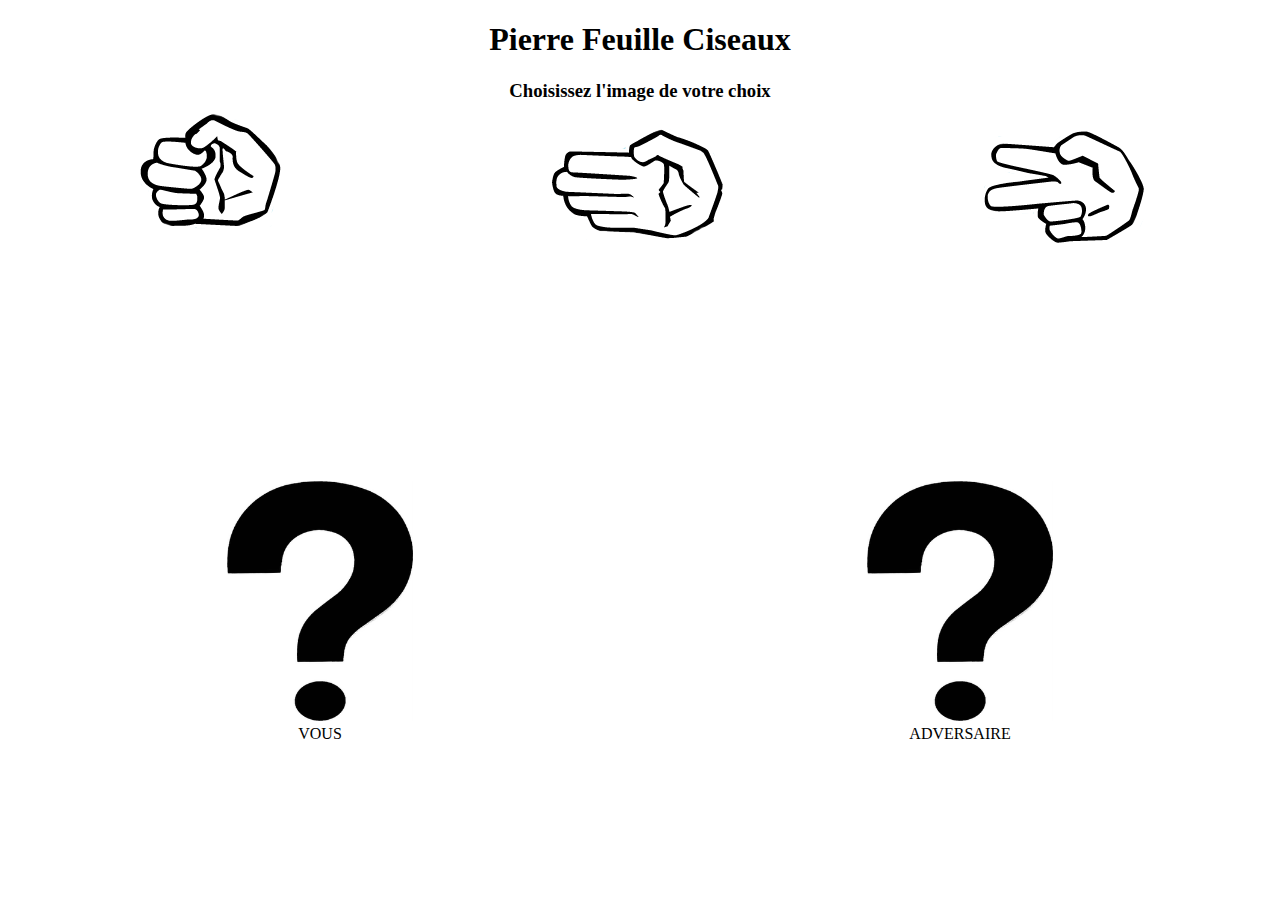
==== index.html @ d887a352 "Initial commit" ====
<!DOCTYPE html>
<html lang="en">
<head>
    <meta charset="UTF-8">
    <meta name="viewport" content="width=device-width, initial-scale=1.0">
    <meta http-equiv="X-UA-Compatible" content="ie=edge">
    <link rel="stylesheet" href="index.css">
    
    <title>ひ ふ み</title>
</head>
<body>
    <h1>Pierre Feuille Ciseaux</h1>
    <h3>Choisissez l'image de votre choix</h3>

    <div class="container-shifumi">
        <div onclick="change('pierre')"><img src="images/pierre.png" alt=""></div>
        <div onclick="change('feuille')"><img src="images/feuille.png" alt=""></div>
        <div onclick="change('ciseaux')"><img src="images/ciseaux.png" alt=""></div>
    </div>

    <div class="container2">
        <div  class="box-joueur" id="joueur">
            <div><img id="imageJoueur" src="images/interrogation.png" alt=""></div>
            <div>VOUS</div>
            <p id="compteurJoueur"></p>
        </div>

        <div class="box-joueur" id="adversaire">
            <div><img id="imageOrdi" src="images/interrogation.png" alt=""></div>
            <div>ADVERSAIRE</div>
            <p id="compteurOrdi"></p>
        </div>
    </div>

    <div class="statut">
        <h3></h3>
    </div>

    <script src="app.js" type="text/javascript">
    
    </script>
</body>
</html>
---- index.css ----
body{
    margin: 0;
    padding: 0;
    text-align: center;
}

.container-shifumi {
    display:flex; 
    flex-direction: row; 
    justify-content: space-around; 
    align-items: center;
    height:20vh;
    width: 100%;
    margin-bottom: 20vh;
}

.container-shifumi div {
    height: 35vh;
}

.container-shifumi div img {
    height: auto;
}

.container2 {
    display:flex; 
    flex-direction: row; 
    justify-content: space-between; 
    align-items: center;
    width: 100%;
} 

.container2 .box-joueur {
    display:flex;
    flex-direction: column;
    justify-content: center;
    align-items : center;
    width: 100%;
}

.container2 .box-joueur img {
    width: 60%;
    height: auto;
}

.compteuJoueur {
    background-color: green;
}

.compteurOrdi  {
    background-color: red;
}
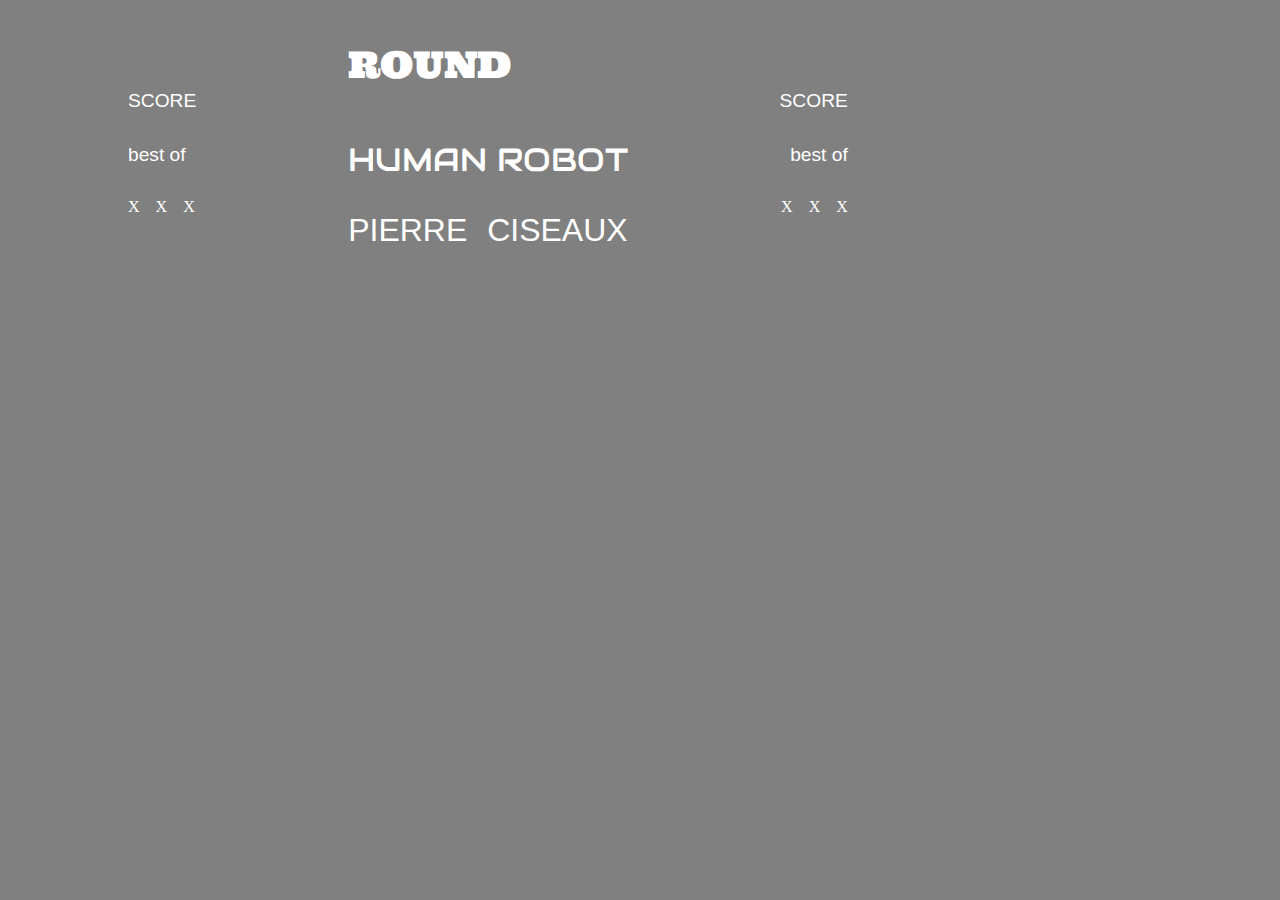
==== commit 133295d4: "upgrade" ====
--- a/index.html
+++ b/index.html
@@ -1,16 +1,55 @@
 <!DOCTYPE html>
-<html lang="en">
+<html lang="fr">
 <head>
     <meta charset="UTF-8">
     <meta name="viewport" content="width=device-width, initial-scale=1.0">
     <meta http-equiv="X-UA-Compatible" content="ie=edge">
-    <link rel="stylesheet" href="index.css">
-    
-    <title>ひ ふ み</title>
+    <link rel="stylesheet" href="style/style.css">
+    <title>Shi-Fu-Mi!</title>
 </head>
 <body>
-    <h1>Pierre Feuille Ciseaux</h1>
-    <h3>Choisissez l'image de votre choix</h3>
+
+    <div id="score">
+        <div id="scoreHuman">
+            <h4>SCORE</h4>
+            <h5>best of</h5>
+            <ul id="humanStars">
+                <li id="humanStar1">X</li>
+                <li id="humanStar2">X</li>
+                <li id="humanStar3">X</li>
+            </ul>
+        </div>
+
+        <div id="round">
+            <div id="roundNumber">
+                <h1>ROUND</h1>
+            </div>
+            <div id="playersChoice">
+                <div class="humanChoice">
+                    <h2>HUMAN</h2>
+                    <h3 id="humanChoice">PIERRE</h3>
+                </div>
+                <div class="robotChoice">
+                    <h2>ROBOT</h2>
+                    <h3 id="robotChoice">CISEAUX</h3>
+                </div>
+            </div>
+        </div>
+
+        <div id="scoreRobot">
+            <h4>SCORE</h4>
+            <h5>best of</h5>
+            <ul id="robotStars">
+                <li id="robotStar3">X</li>
+                <li id="robotStar2">X</li>
+                <li id="robotStar1">X</li>
+            </ul>
+        </div>
+
+    </div>
+<!-- 
+    <h1></h1>
+    <h3>Fais ton choix !</h3>
 
     <div class="container-shifumi">
         <div onclick="change('pierre')"><img src="images/pierre.png" alt=""></div>
@@ -22,13 +61,13 @@
         <div  class="box-joueur" id="joueur">
             <div><img id="imageJoueur" src="images/interrogation.png" alt=""></div>
             <div>VOUS</div>
-            <p id="compteurJoueur"></p>
+            <p id="compteurJoueur">0</p>
         </div>
 
         <div class="box-joueur" id="adversaire">
             <div><img id="imageOrdi" src="images/interrogation.png" alt=""></div>
             <div>ADVERSAIRE</div>
-            <p id="compteurOrdi"></p>
+            <p id="compteurOrdi">0</p>
         </div>
     </div>
 
@@ -38,6 +77,6 @@
 
     <script src="app.js" type="text/javascript">
     
-    </script>
+    </script> -->
 </body>
 </html>--- a/style/style.css
+++ b/style/style.css
@@ -0,0 +1,134 @@
+@import url("https://fonts.googleapis.com/css?family=Ultra&display=swap");
+@import url("https://fonts.googleapis.com/css?family=Audiowide&display=swap");
+
+body {
+  margin: 0;
+  padding: 0;
+  width: 100vw;
+  height: 100vh;
+  background-color: grey;
+}
+
+#score {
+  width: 86vw;
+  height: 30vh;
+  margin: 0 8em;
+  color: #fff;
+  display: -webkit-box;
+  display: -ms-flexbox;
+  display: flex;
+  -webkit-box-orient: horizontal;
+  -webkit-box-direction: normal;
+      -ms-flex-flow: row nowrap;
+          flex-flow: row nowrap;
+}
+
+#score #scoreHuman {
+  margin-top: 4em;
+  width: 20%;
+  height: 100%;
+  text-align: left;
+}
+
+#score #scoreHuman h4 {
+  font: 1.2em "Fira Sans", sans-serif;
+}
+
+#score #scoreHuman h5 {
+  font: 1.2em "Fira Sans", sans-serif;
+}
+
+#score #scoreHuman #humanStars {
+  list-style-type: none;
+  display: -webkit-box;
+  display: -ms-flexbox;
+  display: flex;
+  -webkit-box-orient: horizontal;
+  -webkit-box-direction: normal;
+      -ms-flex-direction: row;
+          flex-direction: row;
+  -webkit-box-pack: start;
+      -ms-flex-pack: start;
+          justify-content: flex-start;
+  padding-left: 0;
+}
+
+#score #scoreHuman #humanStars li {
+  padding-right: 1em;
+}
+
+#score #round {
+  margin-top: 1em;
+}
+
+#score #round #roundNumber h1 {
+  font: 2.3em "Ultra", sans-serif;
+}
+
+#score #round #playersChoice {
+  display: -webkit-box;
+  display: -ms-flexbox;
+  display: flex;
+  -webkit-box-orient: horizontal;
+  -webkit-box-direction: normal;
+      -ms-flex-direction: row;
+          flex-direction: row;
+}
+
+#score #round #playersChoice .humanChoice {
+  text-align: left;
+}
+
+#score #round #playersChoice .humanChoice h2 {
+  font: 2em "Audiowide", cursive;
+}
+
+#score #round #playersChoice .humanChoice h3 {
+  font: 2em "Anton", sans-serif;
+}
+
+#score #round #playersChoice .robotChoice {
+  text-align: right;
+}
+
+#score #round #playersChoice .robotChoice h2 {
+  font: 2em "Audiowide", cursive;
+}
+
+#score #round #playersChoice .robotChoice h3 {
+  font: 2em "Anton", sans-serif;
+}
+
+#score #scoreRobot {
+  margin-top: 4em;
+  width: 20%;
+  height: 100%;
+  text-align: right;
+}
+
+#score #scoreRobot h4 {
+  font: 1.2em "Fira Sans", sans-serif;
+}
+
+#score #scoreRobot h5 {
+  font: 1.2em "Fira Sans", sans-serif;
+}
+
+#score #scoreRobot #robotStars {
+  list-style-type: none;
+  display: -webkit-box;
+  display: -ms-flexbox;
+  display: flex;
+  -webkit-box-orient: horizontal;
+  -webkit-box-direction: normal;
+      -ms-flex-direction: row;
+          flex-direction: row;
+  -webkit-box-pack: end;
+      -ms-flex-pack: end;
+          justify-content: flex-end;
+}
+
+#score #scoreRobot #robotStars li {
+  padding-left: 1em;
+}
+/*# sourceMappingURL=style.css.map */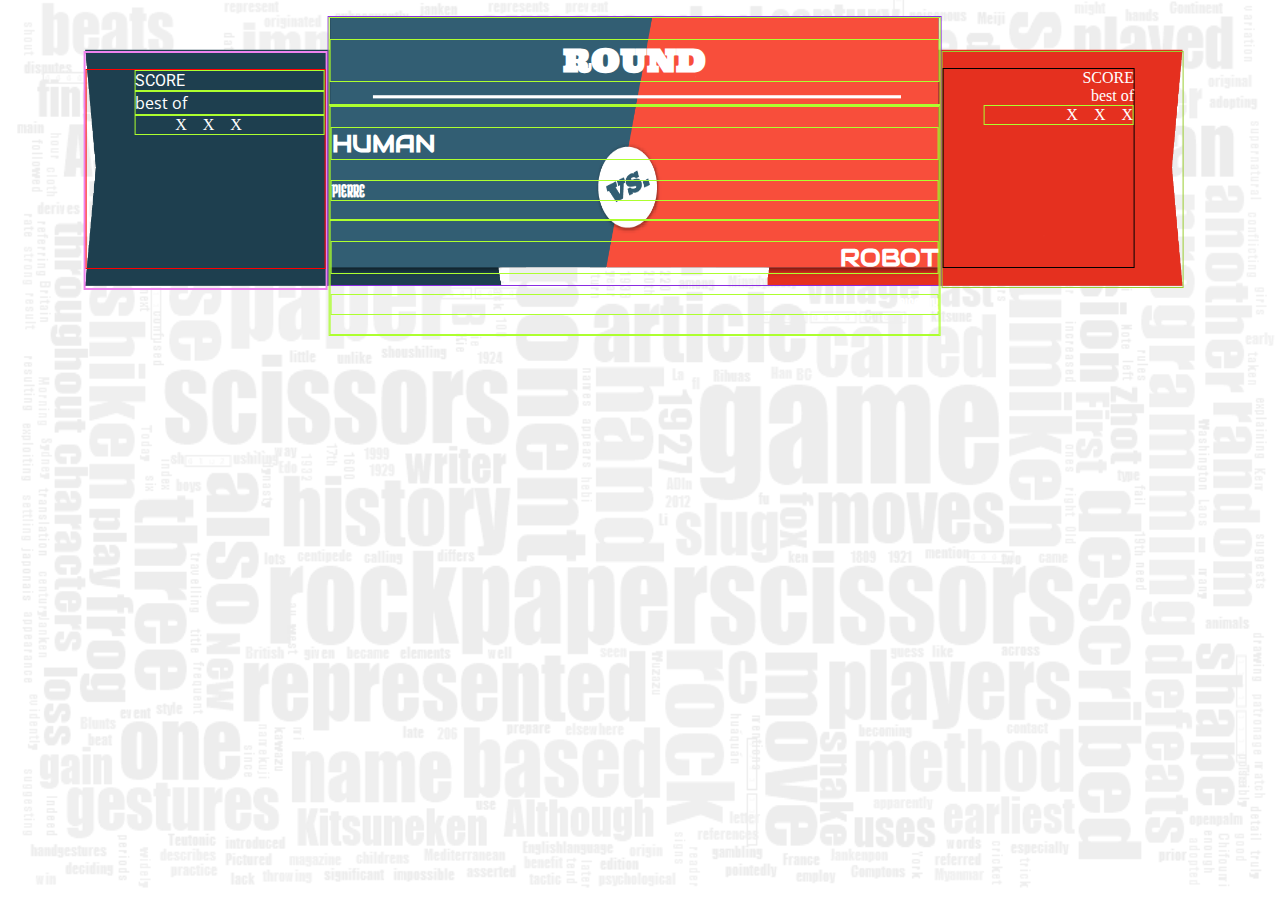
==== commit a36a17fd: "up" ====
--- a/index.html
+++ b/index.html
@@ -1,5 +1,5 @@
 <!DOCTYPE html>
-<html lang="fr">
+<html lang="en">
 <head>
     <meta charset="UTF-8">
     <meta name="viewport" content="width=device-width, initial-scale=1.0">
@@ -9,41 +9,54 @@
 </head>
 <body>
 
-    <div id="score">
-        <div id="scoreHuman">
-            <h4>SCORE</h4>
-            <h5>best of</h5>
-            <ul id="humanStars">
-                <li id="humanStar1">X</li>
-                <li id="humanStar2">X</li>
-                <li id="humanStar3">X</li>
-            </ul>
-        </div>
+    <div id="panel">
 
-        <div id="round">
-            <div id="roundNumber">
-                <h1>ROUND</h1>
+            <img src="./style/pictures/scorebg.png" alt="Display score panel">
+            
+            <div id="score">
+
+                <div id="scoreHuman">
+                    <ul id="human">
+                        <li id="humanTitle">SCORE</li>
+                        <li id="humanBestOf">best of</li>
+                        <ul id="humanStars">
+                            <li id="humanStar1">X</li>
+                            <li id="humanStar2">X</li>
+                            <li id="humanStar3">X</li>
+                        </ul>
+                    </ul>
+                </div>
+
+                <div id="round">
+                    <div id="roundNumber">
+                        <h1>ROUND</h1>
+                    </div>
+                    <div id="playersChoice">
+                        <div id="humanChoice">
+                            <h2>HUMAN</h2>
+                            <h3 id="humanChoice">PIERRE</h3>
+                        </div>
+                        <div id="robotChoice">
+                            <h2>ROBOT</h2>
+                            <h3 id="robotChoice">CISEAUX</h3>
+                        </div>
+                    </div>
+                </div>
+
+                <div id="scoreRobot">
+                    <ul id="robot">
+                        <li class="robotTitle">SCORE</li>
+                        <li class="robotBestOf">best of</li>
+                        <ul id="robotStars">
+                            <li id="robotStar3">X</li>
+                            <li id="robotStar2">X</li>
+                            <li id="robotStar1">X</li>
+                        </ul>
+                    </ul>
+                </div>
+
             </div>
-            <div id="playersChoice">
-                <div class="humanChoice">
-                    <h2>HUMAN</h2>
-                    <h3 id="humanChoice">PIERRE</h3>
-                </div>
-                <div class="robotChoice">
-                    <h2>ROBOT</h2>
-                    <h3 id="robotChoice">CISEAUX</h3>
-                </div>
-            </div>
-        </div>
 
-        <div id="scoreRobot">
-            <h4>SCORE</h4>
-            <h5>best of</h5>
-            <ul id="robotStars">
-                <li id="robotStar3">X</li>
-                <li id="robotStar2">X</li>
-                <li id="robotStar1">X</li>
-            </ul>
         </div>
 
     </div>
--- a/style/style.css
+++ b/style/style.css
@@ -1,71 +1,75 @@
 @import url("https://fonts.googleapis.com/css?family=Ultra&display=swap");
+@import url("https://fonts.googleapis.com/css?family=Roboto:900&display=swap");
+@import url("https://fonts.googleapis.com/css?family=Open+Sans+Condensed:300&display=swap");
 @import url("https://fonts.googleapis.com/css?family=Audiowide&display=swap");
-
+@import url("https://fonts.googleapis.com/css?family=Medula+One&display=swap");
 body {
+  background: url(./pictures/wordcloud.png) no-repeat;
+  background-size: 100% 100%;
   margin: 0;
   padding: 0;
-  width: 100vw;
-  height: 100vh;
-  background-color: grey;
+  width: 99vw;
+  height: 98vh;
 }
 
-#score {
+#panel {
+  position: relative;
+  margin-top: 1em;
+  left: 50%;
+  -webkit-transform: translateX(-50%);
+          transform: translateX(-50%);
   width: 86vw;
   height: 30vh;
-  margin: 0 8em;
+}
+
+#panel img {
+  position: absolute;
+  width: 100%;
+  height: 100%;
+}
+
+#panel #score {
+  height: 100%;
   color: #fff;
   display: -webkit-box;
   display: -ms-flexbox;
   display: flex;
-  -webkit-box-orient: horizontal;
-  -webkit-box-direction: normal;
-      -ms-flex-flow: row nowrap;
-          flex-flow: row nowrap;
+  -ms-flex-wrap: nowrap;
+      flex-wrap: nowrap;
+  -webkit-box-pack: center;
+      -ms-flex-pack: center;
+          justify-content: center;
 }
 
-#score #scoreHuman {
-  margin-top: 4em;
-  width: 20%;
-  height: 100%;
-  text-align: left;
+#panel #score #scoreHuman {
+  width: 22%;
+  height: 87%;
+  border: solid violet 2px;
+  position: relative;
+  margin-top: 2.2em;
 }
 
-#score #scoreHuman h4 {
-  font: 1.2em "Fira Sans", sans-serif;
+#panel #score #scoreHuman #human {
+  border: solid red 1px;
+  text-align: left;
+  list-style-type: none;
+  padding-left: 3em;
+  height: 22vh;
 }
 
-#score #scoreHuman h5 {
-  font: 1.2em "Fira Sans", sans-serif;
+#panel #score #scoreHuman #human #humanTitle {
+  border: solid greenyellow 1px;
+  font-family: "Roboto", sans-serif;
 }
 
-#score #scoreHuman #humanStars {
-  list-style-type: none;
-  display: -webkit-box;
-  display: -ms-flexbox;
-  display: flex;
-  -webkit-box-orient: horizontal;
-  -webkit-box-direction: normal;
-      -ms-flex-direction: row;
-          flex-direction: row;
-  -webkit-box-pack: start;
-      -ms-flex-pack: start;
-          justify-content: flex-start;
-  padding-left: 0;
+#panel #score #scoreHuman #human #humanBestOf {
+  border: solid greenyellow 1px;
+  font-family: "Open Sans Condensed", sans-serif;
 }
 
-#score #scoreHuman #humanStars li {
-  padding-right: 1em;
-}
-
-#score #round {
-  margin-top: 1em;
-}
-
-#score #round #roundNumber h1 {
-  font: 2.3em "Ultra", sans-serif;
-}
-
-#score #round #playersChoice {
+#panel #score #scoreHuman #human #humanStars {
+  border: solid greenyellow 1px;
+  list-style-type: none;
   display: -webkit-box;
   display: -ms-flexbox;
   display: flex;
@@ -75,46 +79,88 @@
           flex-direction: row;
 }
 
-#score #round #playersChoice .humanChoice {
+#panel #score #scoreHuman #human #humanStars li {
+  padding-right: 1em;
+}
+
+#panel #score #round {
+  border: solid blueviolet 1px;
+  position: relative;
+  width: 56%;
+}
+
+#panel #score #round #roundNumber {
+  border: solid greenyellow 1px;
+}
+
+#panel #score #round #roundNumber h1 {
+  border: solid greenyellow 1px;
+  font-family: "Ultra", sans-serif;
+  text-align: center;
+}
+
+#panel #score #round #playersChoice {
+  border: solid greenyellow 1px;
+}
+
+#panel #score #round #playersChoice #humanChoice {
+  border: solid greenyellow 1px;
   text-align: left;
 }
 
-#score #round #playersChoice .humanChoice h2 {
-  font: 2em "Audiowide", cursive;
+#panel #score #round #playersChoice #humanChoice h2 {
+  border: solid greenyellow 1px;
+  font-family: "Audiowide", cursive;
 }
 
-#score #round #playersChoice .humanChoice h3 {
-  font: 2em "Anton", sans-serif;
+#panel #score #round #playersChoice #humanChoice h3 {
+  border: solid greenyellow 1px;
+  font-family: "Medula One", cursive;
 }
 
-#score #round #playersChoice .robotChoice {
+#panel #score #round #playersChoice #robotChoice {
+  border: solid greenyellow 1px;
   text-align: right;
 }
 
-#score #round #playersChoice .robotChoice h2 {
-  font: 2em "Audiowide", cursive;
+#panel #score #round #playersChoice #robotChoice h2 {
+  border: solid greenyellow 1px;
+  font-family: "Audiowide", cursive;
 }
 
-#score #round #playersChoice .robotChoice h3 {
-  font: 2em "Anton", sans-serif;
+#panel #score #round #playersChoice #robotChoice h3 {
+  border: solid greenyellow 1px;
+  font-family: "Medula One", cursive;
 }
 
-#score #scoreRobot {
-  margin-top: 4em;
-  width: 20%;
-  height: 100%;
-  text-align: right;
+#panel #score #scoreRobot {
+  width: 22%;
+  height: 87%;
+  border: solid yellowgreen 1px;
+  position: relative;
+  margin-top: 2.2em;
 }
 
-#score #scoreRobot h4 {
-  font: 1.2em "Fira Sans", sans-serif;
+#panel #score #scoreRobot #robot {
+  border: solid black 1px;
+  text-align: right;
+  list-style-type: none;
+  margin-right: 3em;
+  height: 22vh;
 }
 
-#score #scoreRobot h5 {
-  font: 1.2em "Fira Sans", sans-serif;
+#panel #score #scoreRobot #robot #robotTitle {
+  border: solid greenyellow 1px;
+  font-family: "Roboto", sans-serif;
 }
 
-#score #scoreRobot #robotStars {
+#panel #score #scoreRobot #robot #robotBestOf {
+  border: solid greenyellow 1px;
+  font-family: "Open Sans Condensed", sans-serif;
+}
+
+#panel #score #scoreRobot #robot #robotStars {
+  border: solid greenyellow 1px;
   list-style-type: none;
   display: -webkit-box;
   display: -ms-flexbox;
@@ -128,7 +174,7 @@
           justify-content: flex-end;
 }
 
-#score #scoreRobot #robotStars li {
+#panel #score #scoreRobot #robot #robotStars li {
   padding-left: 1em;
 }
 /*# sourceMappingURL=style.css.map */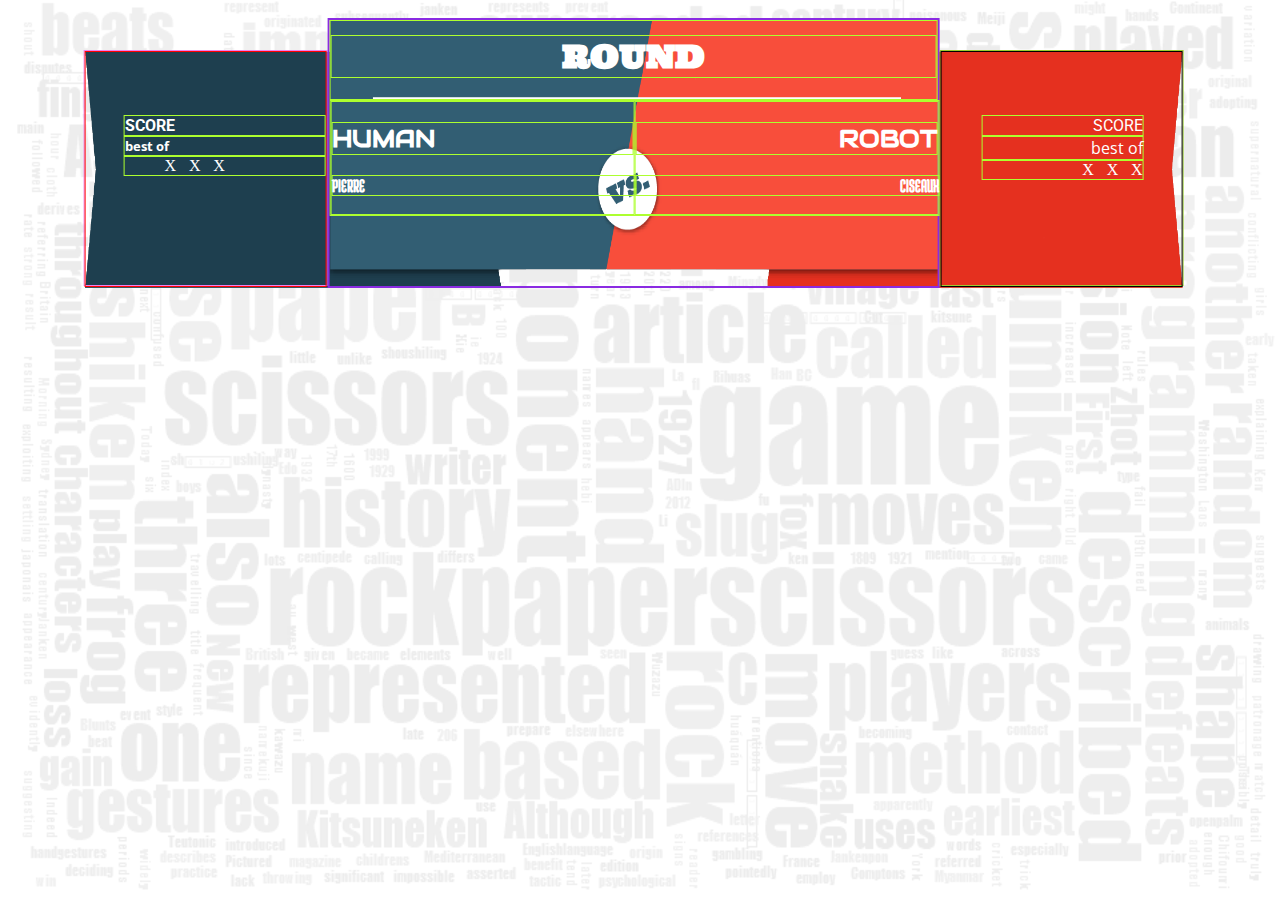
==== commit 9dd1bd92: "up" ====
--- a/index.html
+++ b/index.html
@@ -2,55 +2,55 @@
 <html lang="en">
 <head>
     <meta charset="UTF-8">
-    <meta name="viewport" content="width=device-width, initial-scale=1.0">
+    <meta name="viewport" content="wclassth=device-wclassth, initial-scale=1.0">
     <meta http-equiv="X-UA-Compatible" content="ie=edge">
     <link rel="stylesheet" href="style/style.css">
     <title>Shi-Fu-Mi!</title>
 </head>
 <body>
 
-    <div id="panel">
+    <div class="panel">
 
             <img src="./style/pictures/scorebg.png" alt="Display score panel">
             
-            <div id="score">
+            <div class="score">
 
-                <div id="scoreHuman">
-                    <ul id="human">
-                        <li id="humanTitle">SCORE</li>
-                        <li id="humanBestOf">best of</li>
-                        <ul id="humanStars">
-                            <li id="humanStar1">X</li>
-                            <li id="humanStar2">X</li>
-                            <li id="humanStar3">X</li>
+                <div class="scoreHuman">
+                    <div class="human">
+                        <h4 class="humanTitle">SCORE</h4>
+                        <h5 class="humanBestOf">best of</h5>
+                        <ul class="humanStars">
+                            <li class="humanStar1">X</li>
+                            <li class="humanStar2">X</li>
+                            <li class="humanStar3">X</li>
                         </ul>
-                    </ul>
+                    </div>
                 </div>
 
-                <div id="round">
-                    <div id="roundNumber">
+                <div class="round">
+                    <div class="roundNumber">
                         <h1>ROUND</h1>
                     </div>
-                    <div id="playersChoice">
-                        <div id="humanChoice">
+                    <div class="playersChoice">
+                        <div class="humanChoice">
                             <h2>HUMAN</h2>
-                            <h3 id="humanChoice">PIERRE</h3>
+                            <h3 class="humanChoice">PIERRE</h3>
                         </div>
-                        <div id="robotChoice">
+                        <div class="robotChoice">
                             <h2>ROBOT</h2>
-                            <h3 id="robotChoice">CISEAUX</h3>
+                            <h3 class="robotChoice">CISEAUX</h3>
                         </div>
                     </div>
                 </div>
 
-                <div id="scoreRobot">
-                    <ul id="robot">
+                <div class="scoreRobot">
+                    <ul class="robot">
                         <li class="robotTitle">SCORE</li>
                         <li class="robotBestOf">best of</li>
-                        <ul id="robotStars">
-                            <li id="robotStar3">X</li>
-                            <li id="robotStar2">X</li>
-                            <li id="robotStar1">X</li>
+                        <ul class="robotStars">
+                            <li class="robotStar3">X</li>
+                            <li class="robotStar2">X</li>
+                            <li class="robotStar1">X</li>
                         </ul>
                     </ul>
                 </div>
@@ -71,16 +71,16 @@
     </div>
 
     <div class="container2">
-        <div  class="box-joueur" id="joueur">
-            <div><img id="imageJoueur" src="images/interrogation.png" alt=""></div>
+        <div  class="box-joueur" class="joueur">
+            <div><img class="imageJoueur" src="images/interrogation.png" alt=""></div>
             <div>VOUS</div>
-            <p id="compteurJoueur">0</p>
+            <p class="compteurJoueur">0</p>
         </div>
 
-        <div class="box-joueur" id="adversaire">
-            <div><img id="imageOrdi" src="images/interrogation.png" alt=""></div>
+        <div class="box-joueur" class="adversaire">
+            <div><img class="imageOrdi" src="images/interrogation.png" alt=""></div>
             <div>ADVERSAIRE</div>
-            <p id="compteurOrdi">0</p>
+            <p class="compteurOrdi">0</p>
         </div>
     </div>
 
--- a/style/style.css
+++ b/style/style.css
@@ -12,9 +12,9 @@
   height: 98vh;
 }
 
-#panel {
-  position: relative;
-  margin-top: 1em;
+.panel {
+  position: relative;
+  margin-top: 2vh;
   left: 50%;
   -webkit-transform: translateX(-50%);
           transform: translateX(-50%);
@@ -22,13 +22,13 @@
   height: 30vh;
 }
 
-#panel img {
+.panel img {
   position: absolute;
   width: 100%;
   height: 100%;
 }
 
-#panel #score {
+.panel .score {
   height: 100%;
   color: #fff;
   display: -webkit-box;
@@ -41,33 +41,37 @@
           justify-content: center;
 }
 
-#panel #score #scoreHuman {
-  width: 22%;
-  height: 87%;
-  border: solid violet 2px;
-  position: relative;
-  margin-top: 2.2em;
-}
-
-#panel #score #scoreHuman #human {
+.panel .score .scoreHuman {
+  position: relative;
+  width: 19.5vw;
+  height: 26vh;
+  border: solid violet 1px;
+  margin-top: 3.5vh;
+}
+
+.panel .score .scoreHuman .human {
   border: solid red 1px;
   text-align: left;
   list-style-type: none;
-  padding-left: 3em;
-  height: 22vh;
-}
-
-#panel #score #scoreHuman #human #humanTitle {
+  padding-left: 3vw;
+  height: 100%;
+}
+
+.panel .score .scoreHuman .human .humanTitle {
   border: solid greenyellow 1px;
   font-family: "Roboto", sans-serif;
-}
-
-#panel #score #scoreHuman #human #humanBestOf {
+  margin-top: 7vh;
+  margin-bottom: 0;
+}
+
+.panel .score .scoreHuman .human .humanBestOf {
   border: solid greenyellow 1px;
   font-family: "Open Sans Condensed", sans-serif;
-}
-
-#panel #score #scoreHuman #human #humanStars {
+  margin-top: 0;
+  margin-bottom: 0;
+}
+
+.panel .score .scoreHuman .human .humanStars {
   border: solid greenyellow 1px;
   list-style-type: none;
   display: -webkit-box;
@@ -77,89 +81,113 @@
   -webkit-box-direction: normal;
       -ms-flex-direction: row;
           flex-direction: row;
-}
-
-#panel #score #scoreHuman #human #humanStars li {
-  padding-right: 1em;
-}
-
-#panel #score #round {
-  border: solid blueviolet 1px;
-  position: relative;
-  width: 56%;
-}
-
-#panel #score #round #roundNumber {
-  border: solid greenyellow 1px;
-}
-
-#panel #score #round #roundNumber h1 {
+  -webkit-box-pack: start;
+      -ms-flex-pack: start;
+          justify-content: flex-start;
+  margin-top: 0;
+  margin-bottom: 0;
+}
+
+.panel .score .scoreHuman .human .humanStars li {
+  padding-right: 1vw;
+}
+
+.panel .score .round {
+  border: solid blueviolet 2px;
+  position: relative;
+  width: 49vw;
+  display: -webkit-box;
+  display: -ms-flexbox;
+  display: flex;
+  -webkit-box-orient: vertical;
+  -webkit-box-direction: normal;
+      -ms-flex-flow: column nowrap;
+          flex-flow: column nowrap;
+}
+
+.panel .score .round .roundNumber {
+  border: solid greenyellow 1px;
+}
+
+.panel .score .round .roundNumber h1 {
   border: solid greenyellow 1px;
   font-family: "Ultra", sans-serif;
   text-align: center;
-}
-
-#panel #score #round #playersChoice {
-  border: solid greenyellow 1px;
-}
-
-#panel #score #round #playersChoice #humanChoice {
+  margin-top: 1.5vh;
+}
+
+.panel .score .round .playersChoice {
+  border: solid greenyellow 1px;
+  display: -webkit-box;
+  display: -ms-flexbox;
+  display: flex;
+  width: 100%;
+}
+
+.panel .score .round .playersChoice .humanChoice {
   border: solid greenyellow 1px;
   text-align: left;
-}
-
-#panel #score #round #playersChoice #humanChoice h2 {
+  width: 100%;
+}
+
+.panel .score .round .playersChoice .humanChoice h2 {
   border: solid greenyellow 1px;
   font-family: "Audiowide", cursive;
 }
 
-#panel #score #round #playersChoice #humanChoice h3 {
+.panel .score .round .playersChoice .humanChoice h3 {
   border: solid greenyellow 1px;
   font-family: "Medula One", cursive;
 }
 
-#panel #score #round #playersChoice #robotChoice {
+.panel .score .round .playersChoice .robotChoice {
   border: solid greenyellow 1px;
   text-align: right;
-}
-
-#panel #score #round #playersChoice #robotChoice h2 {
+  width: 100%;
+}
+
+.panel .score .round .playersChoice .robotChoice h2 {
   border: solid greenyellow 1px;
   font-family: "Audiowide", cursive;
 }
 
-#panel #score #round #playersChoice #robotChoice h3 {
+.panel .score .round .playersChoice .robotChoice h3 {
   border: solid greenyellow 1px;
   font-family: "Medula One", cursive;
 }
 
-#panel #score #scoreRobot {
-  width: 22%;
-  height: 87%;
+.panel .score .scoreRobot {
+  position: relative;
+  width: 19.5vw;
+  height: 26vh;
   border: solid yellowgreen 1px;
-  position: relative;
-  margin-top: 2.2em;
-}
-
-#panel #score #scoreRobot #robot {
+  margin-top: 3.5vh;
+}
+
+.panel .score .scoreRobot .robot {
   border: solid black 1px;
   text-align: right;
   list-style-type: none;
-  margin-right: 3em;
-  height: 22vh;
-}
-
-#panel #score #scoreRobot #robot #robotTitle {
+  margin: 0 0;
+  padding-right: 3vw;
+  height: 100%;
+}
+
+.panel .score .scoreRobot .robot .robotTitle {
   border: solid greenyellow 1px;
   font-family: "Roboto", sans-serif;
-}
-
-#panel #score #scoreRobot #robot #robotBestOf {
+  margin-top: 7vh;
+  margin-bottom: 0;
+}
+
+.panel .score .scoreRobot .robot .robotBestOf {
   border: solid greenyellow 1px;
   font-family: "Open Sans Condensed", sans-serif;
-}
-
-#panel #score #scoreRobot #robot #robotStars {
+  margin-top: 0;
+  margin-bottom: 0;
+}
+
+.panel .score .scoreRobot .robot .robotStars {
   border: solid greenyellow 1px;
   list-style-type: none;
   display: -webkit-box;
@@ -172,9 +200,11 @@
   -webkit-box-pack: end;
       -ms-flex-pack: end;
           justify-content: flex-end;
-}
-
-#panel #score #scoreRobot #robot #robotStars li {
-  padding-left: 1em;
+  margin-top: 0;
+  margin-bottom: 0;
+}
+
+.panel .score .scoreRobot .robot .robotStars li {
+  padding-left: 1vw;
 }
 /*# sourceMappingURL=style.css.map */